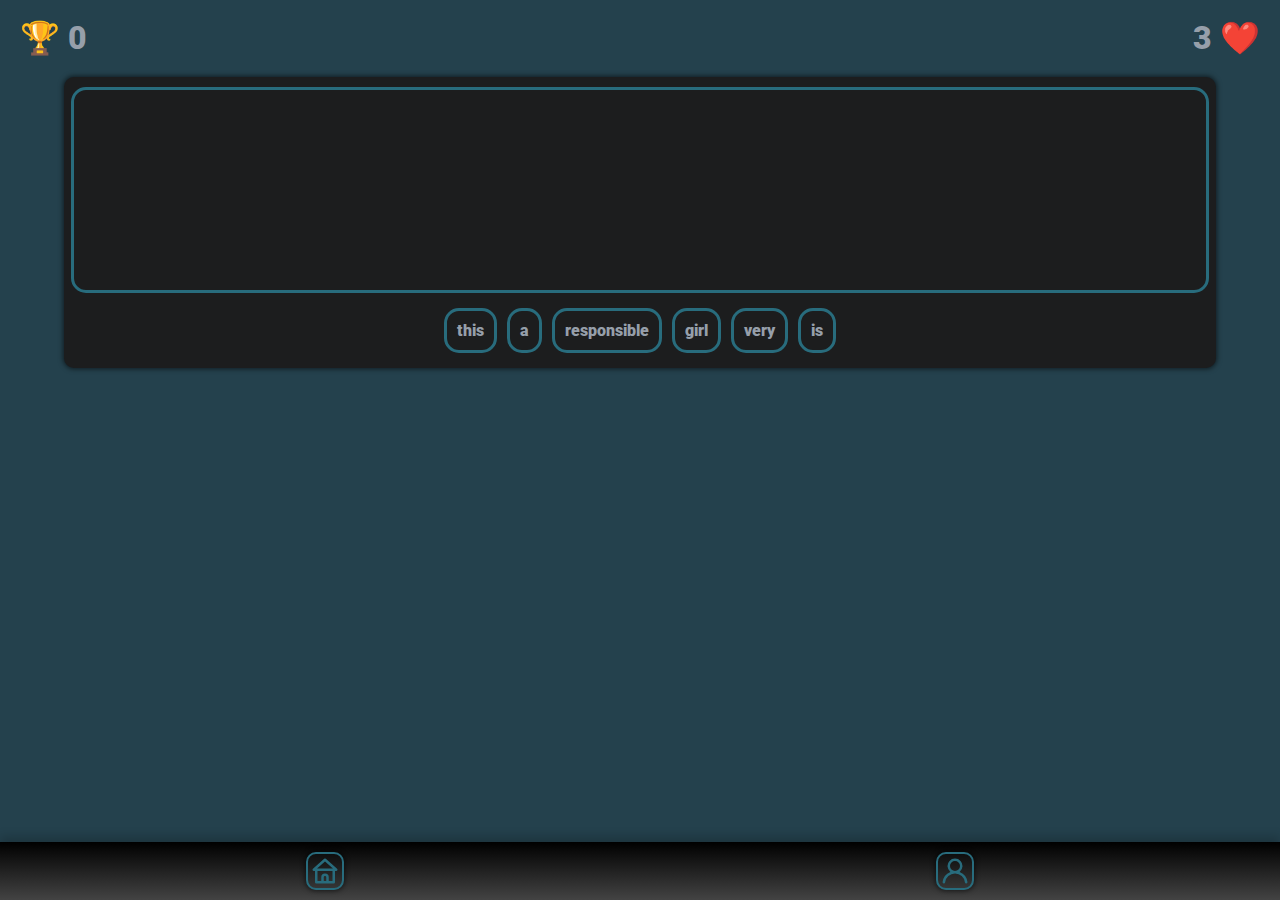
==== src/main/resources/templates/chooseSentence.html @ e075cce7 "word quiz add realization and finish" ====
<!DOCTYPE html>
<html xmlns:th="https://www.thymeleaf.org" lang="en">

<head>
    <meta charset="UTF-8">
    <meta http-equiv="X-UA-Compatible" content="IE=edge">
    <meta name="viewport" content="width=device-width, initial-scale=1.0 user-scalable=no">
    <link rel="stylesheet" th:href="@{/style/screen.css}" href="../static/style/screen.css">
    <link rel="stylesheet" th:href="@{/style/chooseSentence.css}" href="../static/style/chooseSentence.css">
    <link rel="manifest" th:href="@{/manifest.webmanifest}">
</head>

<body>️

<div id="alert">
    <div id="closeAlert"></div>
    <div class="alertBackground">
        <h3 style="text-align: center; font-size: 3em">Result</h3>
        <h3 style="font-size: 4em; text-align: center" id="alertScore">🏆 0</h3>

        <div class="wrrapperButton">
            <div class="button" id="menu">Menu 🏠</div>
            <div class="button" id="tryAgain">Try again 🔄</div>
        </div>
    </div>
</div>
    <div class="topHeader">
        <div id="score" class="info">🏆 0</div>
        <div id="health" class="info">3 ❤️</div>
    </div>
    <main>
        <div class="wrapper">
            <div id="result" class="result"></div>
            <div id="choose" class="choose">
                <button>this</button>
                <button>a</button>
                <button>responsible</button>
                <button>girl</button>
                <button>very</button>
                <button>is</button>
            </div>
        </div>
    </main>
    <header>
        <div class="menu">
            <img id="home" src="../static/image/home.svg" th:src="@{/image/home.svg}" alt="">
            <!--            <img id="add" src="../static/image/plus.svg" th:src="@{/image/plus.svg}" alt="">-->
            <!--            <img id="myWord" src="../static/image/edit.svg" th:src="@{/image/user.svg}" alt="">-->
            <img id="user" src="../static/image/user.svg" th:src="@{/image/user.svg}" alt="">
        </div>
    </header>
    <script type="module" th:src="@{/js/module.js}" src="../static/js/module.js"></script>
    <script type="module" th:src="@{/js/chooseSentence.js}" src="../static/js/chooseSentence.js"></script>
    <script type="module" th:src="@{/js/menu.js}" src="../static/js/menu.js"></script>

</body>
</html>
---- src/main/resources/static/style/screen.css ----
@import url('https://fonts.googleapis.com/css2?family=Montserrat:ital,wght@0,100;1,500;1,600&family=Roboto:wght@100&display=swap');

html {
    -webkit-tap-highlight-color: rgba(0,0,0,0);
}
*{
    font-family: 'Roboto', sans-serif;
    font-weight: bolder;
    color: #969faa;
    margin: 0;
    padding: 0;
}

body{
    padding-bottom: 80px;
    width: 100%;
    position: relative;
    background-color: #24414D;
}

header{
    z-index: 2;
    position:fixed;
    bottom: 0;
    height: max-content;
    width: 100%;
    margin: auto;
    box-shadow: 0 -5px 10px 0 rgb(0 0 0 / 20%);
    background: #000000;  /* fallback for old browsers */
    background: -webkit-linear-gradient(to top, #434343, #000000);  /* Chrome 10-25, Safari 5.1-6 */
    background: linear-gradient(to top, #434343, #000000); /* W3C, IE 10+/ Edge, Firefox 16+, Chrome 26+, Opera 12+, Safari 7+ */
}
main{
    width: 90%;
    margin: 20px auto auto;
    min-height: 100vh;
}

.menu{
    width: auto;
    display: flex;
    justify-content: space-around;
    padding: 10px;
}

div[class = 'menu']>img{
    width: 30px;
    height: 30px;
    border: solid 2px #286c7d;
    border-radius: 10px;
    padding: 2px;
    box-shadow: 0 0 5px 1px rgb(0 0 0 / 57%);
}

div[class = 'menu']>img:active{
    box-shadow: 0 0 5px 1px #286c7d;
}
---- src/main/resources/static/style/chooseSentence.css ----
/*Alert**************************************/
.wrrapperButton{
    display: flex;
    justify-content: space-between;
}

body{
    position: relative;
    padding-bottom: 55px;
}
#closeAlert{
    top: -20px;
    left: 0;
    position: absolute;
    width: 100%;
    height: 100%;
    background-color: rgba(71, 82, 94, 0.57);
}

#alert{
    z-index: 1;
    display: none;
    left: 0;
    position: fixed;
    width: 100%;
    height: 100%;
    justify-content: center;
    align-items: center;
}
.alertBackground{
    z-index: 1;
    position: absolute;
    top: auto;
    left: auto;
    padding: 0 20px 20px 20px;
    display: flex;
    flex-direction: column;
    background-color: #1C1D1E;
    border-radius: 10px;
    width: 80%;
    height: max-content;
}

div[class = 'alertBackground']>h3{
    margin-top: 20px;
}
/***************************************/





.info{
    font-size: 2em;
}
.topHeader{
    width: auto;
    display: flex;
    justify-content: space-between;
    margin: 0 20px 0 20px;
}

button{
    padding: 0;
    border: none;
    font: inherit;
    color: inherit;
}
.logo{
    text-align: center;
    color: #969faa;
    font-size: 2.5em;
}

.button{
    display: flex;
    justify-content: center;
    align-items: center;
    width: 47%;
    margin-top: 20px;
    height: 50px;
    color: #969faa;
    border-radius: 10px;
    padding: 2px;
    box-shadow: 0 0 5px 1px rgb(0 0 0 / 57%);
    background-color: #1C1D1E;
}
.button:active{
    box-shadow: 0 0 5px 1px #286c7d;
}

button{
    width: max-content;
    height: max-content;
    color: #969faa;
    border-radius: 15px;
    padding: 10px;
    margin: 5px;
    background-color: #1C1D1E;
    border: 3px solid #286c7d;
}
button:active{
    box-shadow: 0 0 5px 1px #286c7d;
}

main{
    display: flex;
    justify-content: space-around;
    flex-wrap: wrap;
    min-height: max-content;
}

.wrapper{
    width: 100%;
    display: flex;
    align-items: center;
    flex-direction: column;
    color: #969faa;
    border-radius: 10px;
    padding: 10px;
    box-shadow: 0 0 5px 1px rgb(0 0 0 / 57%);
    background-color: #1C1D1E;
}
.result{
    border-radius: 15px;
    border: 3px solid #286c7d;
    width: 100%;
    height: 200px;
}
.choose{
    display: flex;
    justify-content: center;
    flex-wrap: wrap;
    margin-top: 10px;
    width: 100%;
    height: max-content;
}
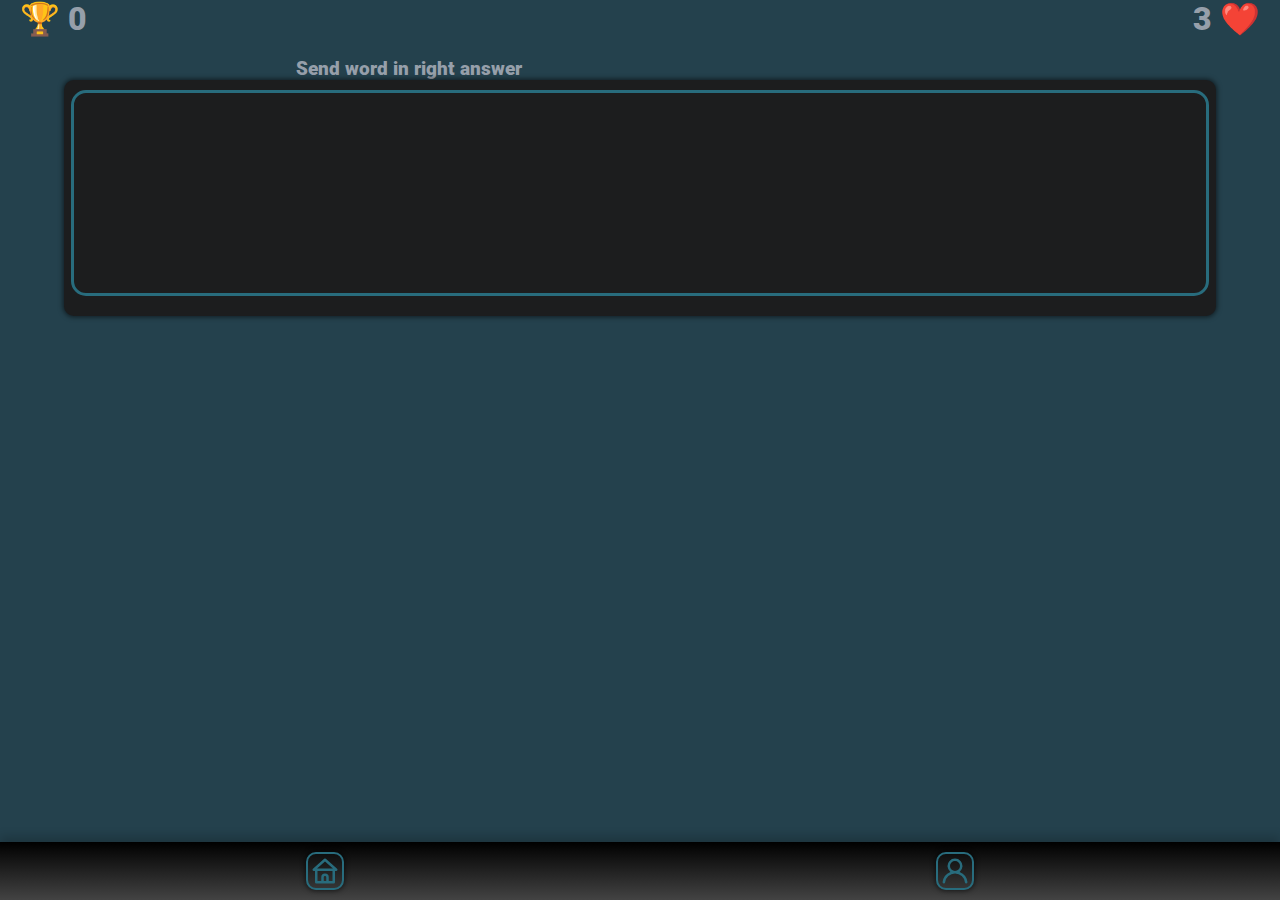
==== commit ce54993b: "sentence quiz realization prototype" ====
--- a/src/main/resources/templates/chooseSentence.html
+++ b/src/main/resources/templates/chooseSentence.html
@@ -5,13 +5,12 @@
     <meta charset="UTF-8">
     <meta http-equiv="X-UA-Compatible" content="IE=edge">
     <meta name="viewport" content="width=device-width, initial-scale=1.0 user-scalable=no">
-    <link rel="stylesheet" th:href="@{/style/screen.css}" href="../static/style/screen.css">
-    <link rel="stylesheet" th:href="@{/style/chooseSentence.css}" href="../static/style/chooseSentence.css">
-    <link rel="manifest" th:href="@{/manifest.webmanifest}">
+        <link rel="stylesheet" th:href="@{/style/screen.css}" href="../static/style/screen.css">
+        <link rel="stylesheet" th:href="@{/style/chooseSentence.css}" href="../static/style/chooseSentence.css">
+        <link rel="manifest" th:href="@{/manifest.webmanifest}">
 </head>
 
-<body>️
-
+<body>
 <div id="alert">
     <div id="closeAlert"></div>
     <div class="alertBackground">
@@ -29,29 +28,29 @@
         <div id="health" class="info">3 ❤️</div>
     </div>
     <main>
+        <h3>Send word in right answer</h3>
+        <h2 id="task"></h2>
         <div class="wrapper">
             <div id="result" class="result"></div>
             <div id="choose" class="choose">
-                <button>this</button>
-                <button>a</button>
-                <button>responsible</button>
-                <button>girl</button>
-                <button>very</button>
-                <button>is</button>
+<!--                    <button id="one" draggable="true">this</button>-->
+<!--                    <button id="rt" draggable="true">girl</button>-->
+<!--                    <button id="two" draggable="true">is</button>-->
+<!--                    <button id="tswo" draggable="true">smart</button>-->
             </div>
         </div>
     </main>
-    <header>
-        <div class="menu">
-            <img id="home" src="../static/image/home.svg" th:src="@{/image/home.svg}" alt="">
-            <!--            <img id="add" src="../static/image/plus.svg" th:src="@{/image/plus.svg}" alt="">-->
-            <!--            <img id="myWord" src="../static/image/edit.svg" th:src="@{/image/user.svg}" alt="">-->
-            <img id="user" src="../static/image/user.svg" th:src="@{/image/user.svg}" alt="">
-        </div>
-    </header>
-    <script type="module" th:src="@{/js/module.js}" src="../static/js/module.js"></script>
-    <script type="module" th:src="@{/js/chooseSentence.js}" src="../static/js/chooseSentence.js"></script>
-    <script type="module" th:src="@{/js/menu.js}" src="../static/js/menu.js"></script>
 
+<header>
+    <div class="menu">
+        <img id="home" src="../static/image/home.svg" th:src="@{/image/home.svg}" alt="">
+        <!--            <img id="add" src="../static/image/plus.svg" th:src="@{/image/plus.svg}" alt="">-->
+        <!--            <img id="myWord" src="../static/image/edit.svg" th:src="@{/image/user.svg}" alt="">-->
+        <img id="user" src="../static/image/user.svg" th:src="@{/image/user.svg}" alt="">
+    </div>
+</header>
+<script type="module" th:src="@{/js/module.js}" src="../static/js/module.js"></script>
+<script type="module" th:src="@{/js/chooseSentence.js}" src="../static/js/chooseSentence.js"></script>
+<script type="module" th:src="@{/js/menu.js}" src="../static/js/menu.js"></script>
 </body>
 </html>--- a/src/main/resources/static/style/chooseSentence.css
+++ b/src/main/resources/static/style/chooseSentence.css
@@ -123,6 +123,7 @@
     background-color: #1C1D1E;
 }
 .result{
+
     border-radius: 15px;
     border: 3px solid #286c7d;
     width: 100%;
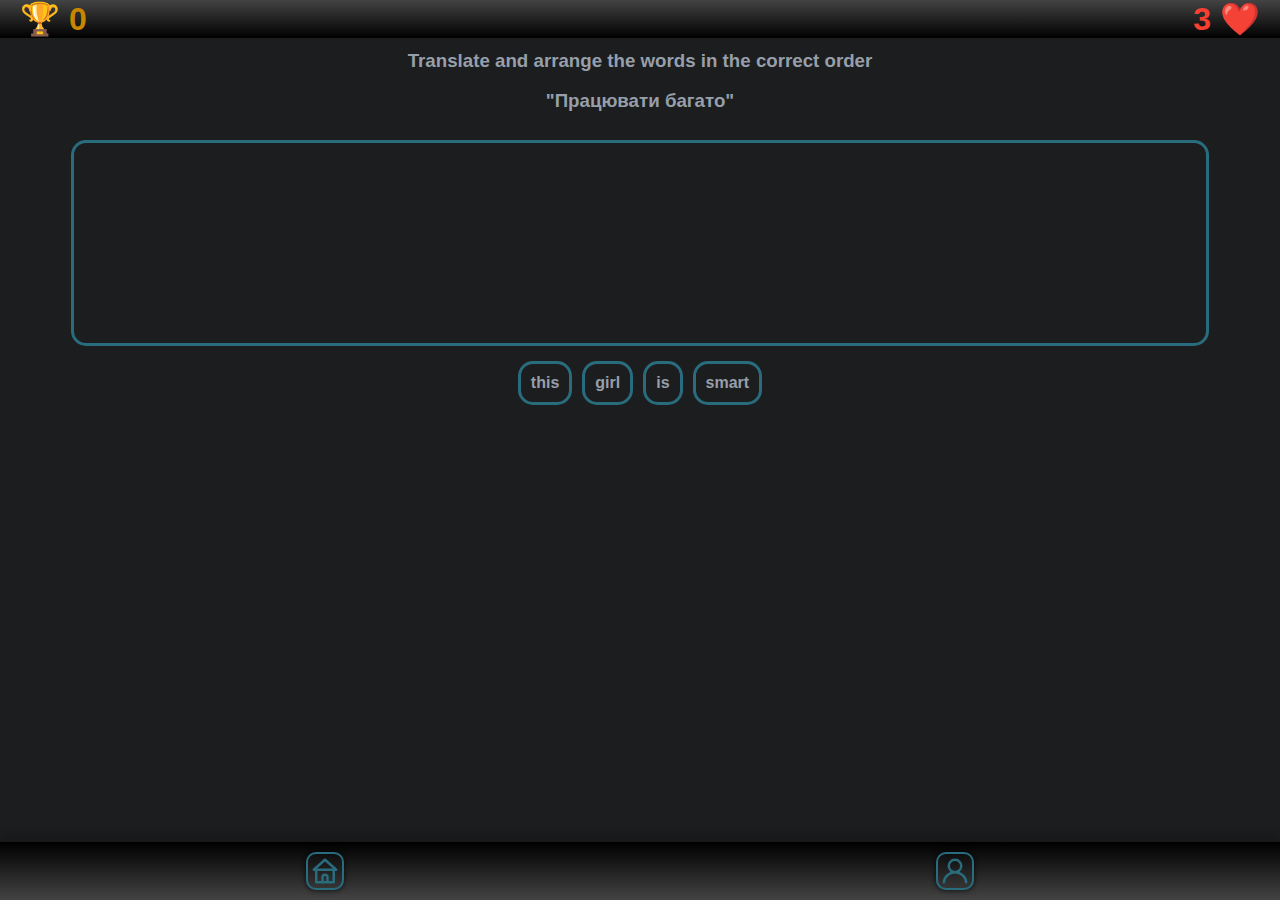
==== commit 1dbfaf0b: "fix bugs" ====
--- a/src/main/resources/templates/chooseSentence.html
+++ b/src/main/resources/templates/chooseSentence.html
@@ -5,38 +5,48 @@
     <meta charset="UTF-8">
     <meta http-equiv="X-UA-Compatible" content="IE=edge">
     <meta name="viewport" content="width=device-width, initial-scale=1.0 user-scalable=no">
-        <link rel="stylesheet" th:href="@{/style/screen.css}" href="../static/style/screen.css">
-        <link rel="stylesheet" th:href="@{/style/chooseSentence.css}" href="../static/style/chooseSentence.css">
-        <link rel="manifest" th:href="@{/manifest.webmanifest}">
+    <link rel="stylesheet" th:href="@{/style/screen.css}" href="../static/style/screen.css">
+    <link rel="stylesheet" th:href="@{/style/chooseSentence.css}" href="../static/style/chooseSentence.css">
+    <link rel="manifest" th:href="@{/manifest.webmanifest}">
 </head>
 
 <body>
 <div id="alert">
     <div id="closeAlert"></div>
     <div class="alertBackground">
-        <h3 style="text-align: center; font-size: 3em">Result</h3>
-        <h3 style="font-size: 4em; text-align: center" id="alertScore">🏆 0</h3>
+        <h3>Result</h3>
+        <h3 id="alertScore">🏆 0</h3>
 
         <div class="wrrapperButton">
-            <div class="button" id="menu">Menu 🏠</div>
-            <div class="button" id="tryAgain">Try again 🔄</div>
+            <div class="button" id="menu">Menu</div>
+            <div class="button" id="tryAgain">Try again</div>
         </div>
     </div>
 </div>
-    <div class="topHeader">
+<div class="topHeader">
+    <div style="padding-left: 20px">
         <div id="score" class="info">🏆 0</div>
+    </div>
+    <div style="padding-right: 20px">
         <div id="health" class="info">3 ❤️</div>
     </div>
+</div>
     <main>
-        <h3>Send word in right answer</h3>
-        <h2 id="task"></h2>
+        <h3>Translate and arrange the words in the correct order</h3>
+        <br>
+        <h3 id="task">"Працювати багато"</h3>
+        <br>
         <div class="wrapper">
             <div id="result" class="result"></div>
             <div id="choose" class="choose">
-<!--                    <button id="one" draggable="true">this</button>-->
-<!--                    <button id="rt" draggable="true">girl</button>-->
-<!--                    <button id="two" draggable="true">is</button>-->
-<!--                    <button id="tswo" draggable="true">smart</button>-->
+                    <button id="one" draggable="true">this</button>
+                    <button id="rt" draggable="true">girl</button>
+                    <button id="two" draggable="true">is</button>
+                    <button id="tswo" draggable="true">smart</button>
+            </div>
+            <div id="controlButton">
+                <button id="menuOne">Menu</button>
+                <button id="next">Next</button>
             </div>
         </div>
     </main>
--- a/src/main/resources/static/style/screen.css
+++ b/src/main/resources/static/style/screen.css
@@ -1,11 +1,10 @@
-@import url('https://fonts.googleapis.com/css2?family=Montserrat:ital,wght@0,100;1,500;1,600&family=Roboto:wght@100&display=swap');
 
 html {
     -webkit-tap-highlight-color: rgba(0,0,0,0);
 }
 *{
-    font-family: 'Roboto', sans-serif;
-    font-weight: bolder;
+    font-family: 'Robotos', sans-serif;
+    font-weight: 600;
     color: #969faa;
     margin: 0;
     padding: 0;
--- a/src/main/resources/static/style/chooseSentence.css
+++ b/src/main/resources/static/style/chooseSentence.css
@@ -1,139 +1,171 @@
 
-/*Alert**************************************/
-.wrrapperButton{
+body {
+    background-color: #1C1D1E;
+}
+
+h3{
+    text-align: center;
+}
+
+button {
+    padding: 0;
+    border: none;
+    font: inherit;
+    color: inherit;
+}
+
+button {
+    cursor: pointer;
+    border-radius: 15px;
+    padding: 10px;
+    margin: 5px;
+    background-color: #1C1D1E;
+    border: 3px solid #286c7d;
+}
+
+button:active {
+    box-shadow: 0 0 5px 1px #286c7d;
+}
+
+main {
+    display: flex;
+    flex-direction: column;
+    min-height: max-content;
+    margin: 50px auto auto;
+}
+
+div[class = 'alertBackground'] > h3 {
+    margin-top: 20px;
+    font-size: 3em;
+    text-align: center;
+}
+
+h2 {
+    font-size: 2em;
+    text-align: center;
+    margin: 5px;
+}
+
+.alertBackground {
+    position: absolute;
+    padding: 0 20px 20px 20px;
+    display: flex;
+    flex-direction: column;
+    background-color: #1C1D1E;
+    border-radius: 15px;
+    width: 80%;
+}
+
+.button {
+    display: flex;
+    justify-content: center;
+    align-items: center;
+    width: 47%;
+    margin-top: 20px;
+    height: 50px;
+    border-radius: 15px;
+    padding: 2px;
+    box-shadow: 0 0 5px 1px rgb(0 0 0 / 57%);
+    background-color: #1C1D1E;
+}
+
+.button:active {
+    box-shadow: 0 0 5px 1px #286c7d;
+}
+
+.result {
+    border-radius: 15px;
+    border: 3px solid #286c7d;
+    width: 100%;
+    height: 200px;
+}
+
+.wrrapperButton {
     display: flex;
     justify-content: space-between;
 }
 
-body{
-    position: relative;
-    padding-bottom: 55px;
+.info {
+    font-size: 2em;
 }
-#closeAlert{
-    top: -20px;
-    left: 0;
-    position: absolute;
+
+.topHeader {
+    display: flex;
+    justify-content: space-between;
+    position: fixed;
+    width: 100%;
+    top: 0;
+
+    background: #000000;  /* fallback for old browsers */
+    background: -webkit-linear-gradient(to bottom, #434343, #000000);  /* Chrome 10-25, Safari 5.1-6 */
+    background: linear-gradient(to bottom, #434343, #000000); /* W3C, IE 10+/ Edge, Firefox 16+, Chrome 26+, Opera 12+, Safari 7+ */
+
+}
+
+.logo {
+    text-align: center;
+    color: #969faa;
+    font-size: 2.5em;
+}
+
+.wrapper {
+    display: flex;
+    align-items: center;
+    flex-direction: column;
+    color: #969faa;
+    border-radius: 15px;
+    padding: 10px;
+}
+
+.choose {
+    display: flex;
+    justify-content: center;
+    flex-wrap: wrap;
+    margin-top: 10px;
+    width: 100%;
+    height: max-content;
+}
+
+#next {
+    border: solid 3px green;
+}
+
+#controlButton {
+    padding-top: 10px;
+    border-top: 3px solid #286c7d;
+    display: none;
+    justify-content: space-evenly;
+    margin-top: 10px;
+    width: 100%;
+}
+
+#controlButton > button {
+    width: 150px;
+}
+
+#closeAlert {
     width: 100%;
     height: 100%;
     background-color: rgba(71, 82, 94, 0.57);
 }
 
-#alert{
-    z-index: 1;
+#alertScore {
+    font-size: 4em;
+}
+
+#alert {
     display: none;
-    left: 0;
     position: fixed;
     width: 100%;
     height: 100%;
     justify-content: center;
     align-items: center;
 }
-.alertBackground{
-    z-index: 1;
-    position: absolute;
-    top: auto;
-    left: auto;
-    padding: 0 20px 20px 20px;
-    display: flex;
-    flex-direction: column;
-    background-color: #1C1D1E;
-    border-radius: 10px;
-    width: 80%;
-    height: max-content;
+
+#health{
+    color: rgba(245, 63, 49, 1);
 }
 
-div[class = 'alertBackground']>h3{
-    margin-top: 20px;
-}
-/***************************************/
-
-
-
-
-
-.info{
-    font-size: 2em;
-}
-.topHeader{
-    width: auto;
-    display: flex;
-    justify-content: space-between;
-    margin: 0 20px 0 20px;
-}
-
-button{
-    padding: 0;
-    border: none;
-    font: inherit;
-    color: inherit;
-}
-.logo{
-    text-align: center;
-    color: #969faa;
-    font-size: 2.5em;
-}
-
-.button{
-    display: flex;
-    justify-content: center;
-    align-items: center;
-    width: 47%;
-    margin-top: 20px;
-    height: 50px;
-    color: #969faa;
-    border-radius: 10px;
-    padding: 2px;
-    box-shadow: 0 0 5px 1px rgb(0 0 0 / 57%);
-    background-color: #1C1D1E;
-}
-.button:active{
-    box-shadow: 0 0 5px 1px #286c7d;
-}
-
-button{
-    width: max-content;
-    height: max-content;
-    color: #969faa;
-    border-radius: 15px;
-    padding: 10px;
-    margin: 5px;
-    background-color: #1C1D1E;
-    border: 3px solid #286c7d;
-}
-button:active{
-    box-shadow: 0 0 5px 1px #286c7d;
-}
-
-main{
-    display: flex;
-    justify-content: space-around;
-    flex-wrap: wrap;
-    min-height: max-content;
-}
-
-.wrapper{
-    width: 100%;
-    display: flex;
-    align-items: center;
-    flex-direction: column;
-    color: #969faa;
-    border-radius: 10px;
-    padding: 10px;
-    box-shadow: 0 0 5px 1px rgb(0 0 0 / 57%);
-    background-color: #1C1D1E;
-}
-.result{
-
-    border-radius: 15px;
-    border: 3px solid #286c7d;
-    width: 100%;
-    height: 200px;
-}
-.choose{
-    display: flex;
-    justify-content: center;
-    flex-wrap: wrap;
-    margin-top: 10px;
-    width: 100%;
-    height: max-content;
+#score{
+    color: rgba(201, 134, 0, 1);
 }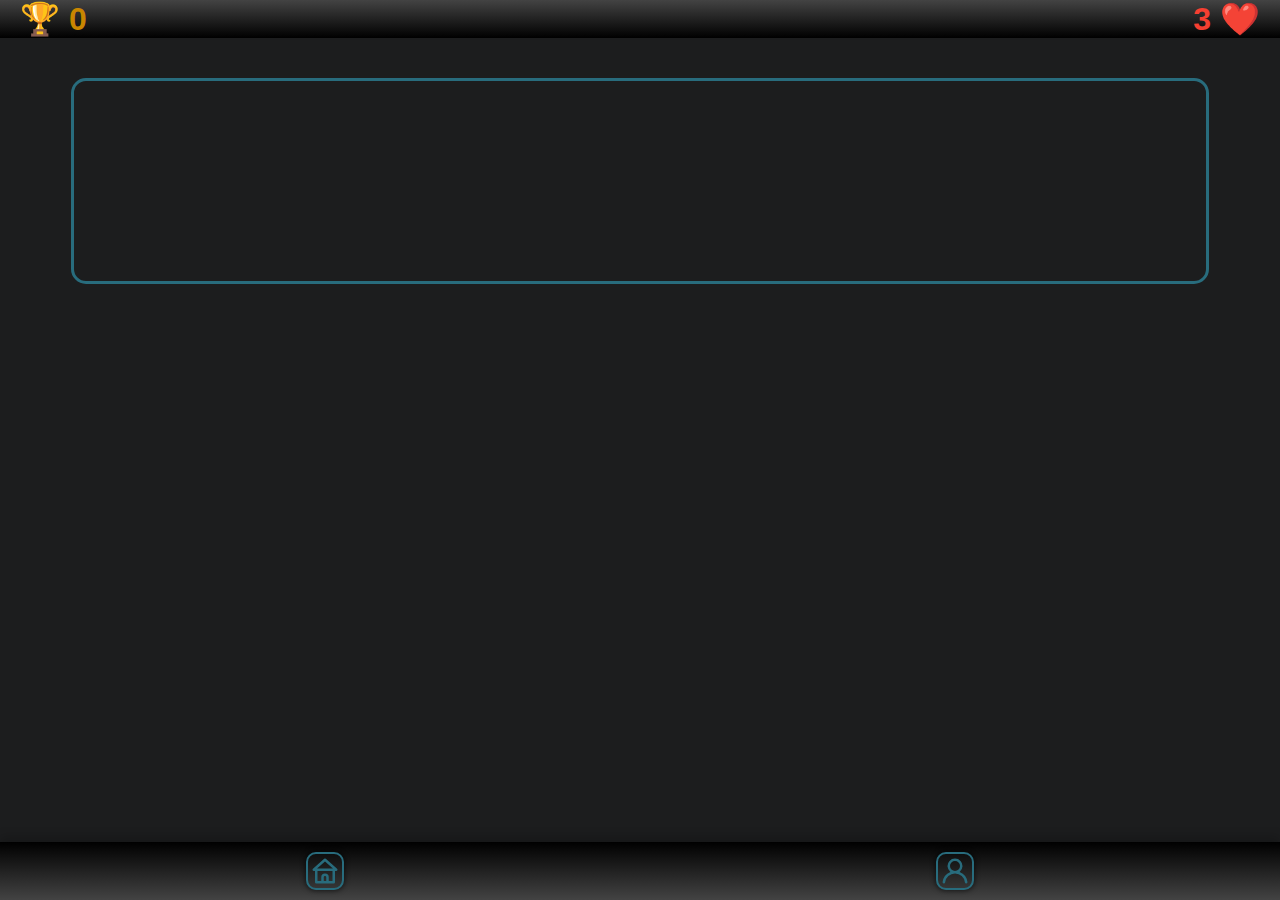
==== commit b12de171: "fix bugs" ====
--- a/src/main/resources/templates/chooseSentence.html
+++ b/src/main/resources/templates/chooseSentence.html
@@ -32,17 +32,12 @@
     </div>
 </div>
     <main>
-        <h3>Translate and arrange the words in the correct order</h3>
-        <br>
-        <h3 id="task">"Працювати багато"</h3>
+        <h3 id="task"></h3>
         <br>
         <div class="wrapper">
             <div id="result" class="result"></div>
             <div id="choose" class="choose">
-                    <button id="one" draggable="true">this</button>
-                    <button id="rt" draggable="true">girl</button>
-                    <button id="two" draggable="true">is</button>
-                    <button id="tswo" draggable="true">smart</button>
+
             </div>
             <div id="controlButton">
                 <button id="menuOne">Menu</button>
--- a/src/main/resources/static/style/chooseSentence.css
+++ b/src/main/resources/static/style/chooseSentence.css
@@ -1,5 +1,6 @@
 
 body {
+    overflow: hidden;
     background-color: #1C1D1E;
 }
 
@@ -131,8 +132,6 @@
 }
 
 #controlButton {
-    padding-top: 10px;
-    border-top: 3px solid #286c7d;
     display: none;
     justify-content: space-evenly;
     margin-top: 10px;
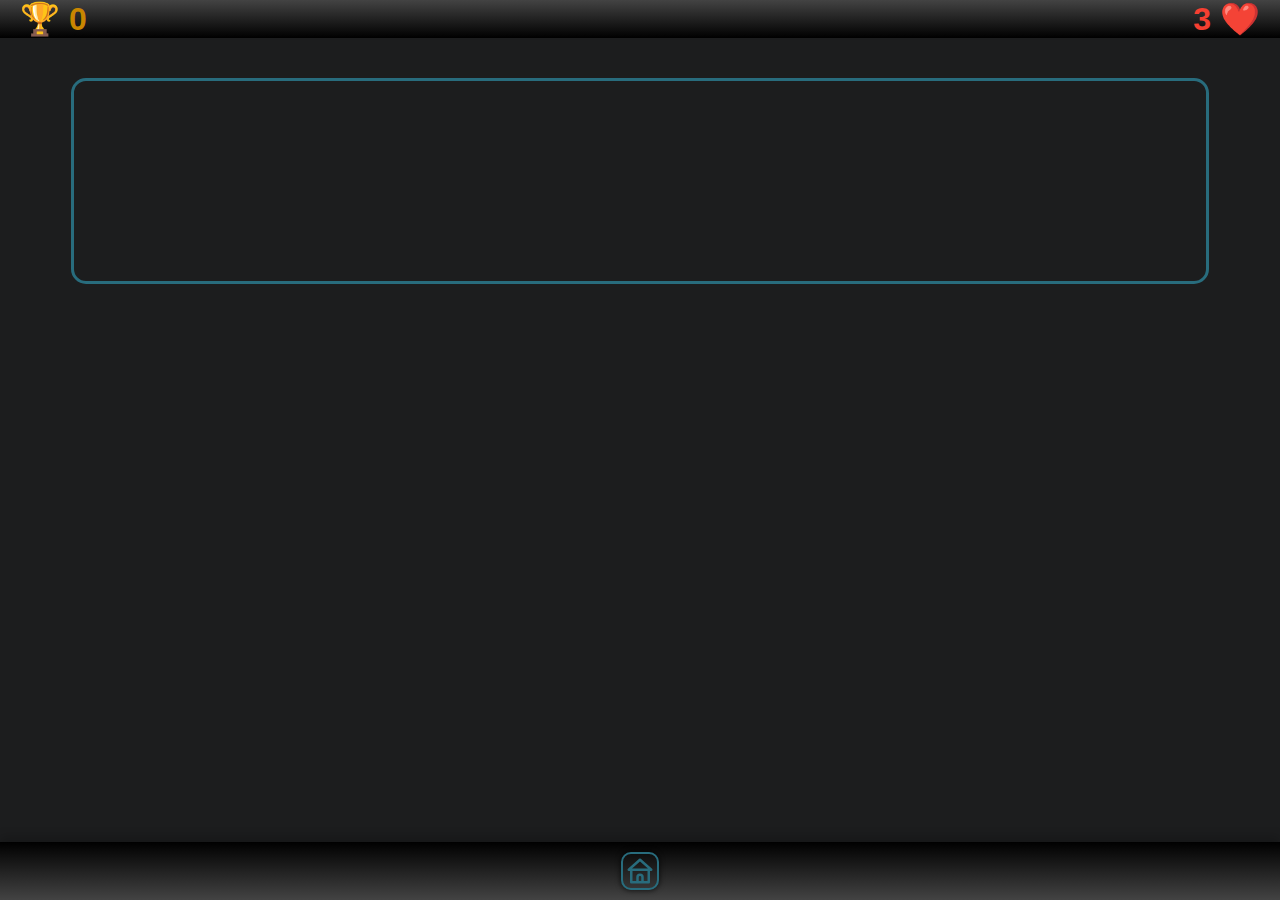
==== commit f9a53099: "edit query rand() -> random()" ====
--- a/src/main/resources/templates/chooseSentence.html
+++ b/src/main/resources/templates/chooseSentence.html
@@ -51,7 +51,7 @@
         <img id="home" src="../static/image/home.svg" th:src="@{/image/home.svg}" alt="">
         <!--            <img id="add" src="../static/image/plus.svg" th:src="@{/image/plus.svg}" alt="">-->
         <!--            <img id="myWord" src="../static/image/edit.svg" th:src="@{/image/user.svg}" alt="">-->
-        <img id="user" src="../static/image/user.svg" th:src="@{/image/user.svg}" alt="">
+<!--        <img id="user" src="../static/image/user.svg" th:src="@{/image/user.svg}" alt="">-->
     </div>
 </header>
 <script type="module" th:src="@{/js/module.js}" src="../static/js/module.js"></script>
